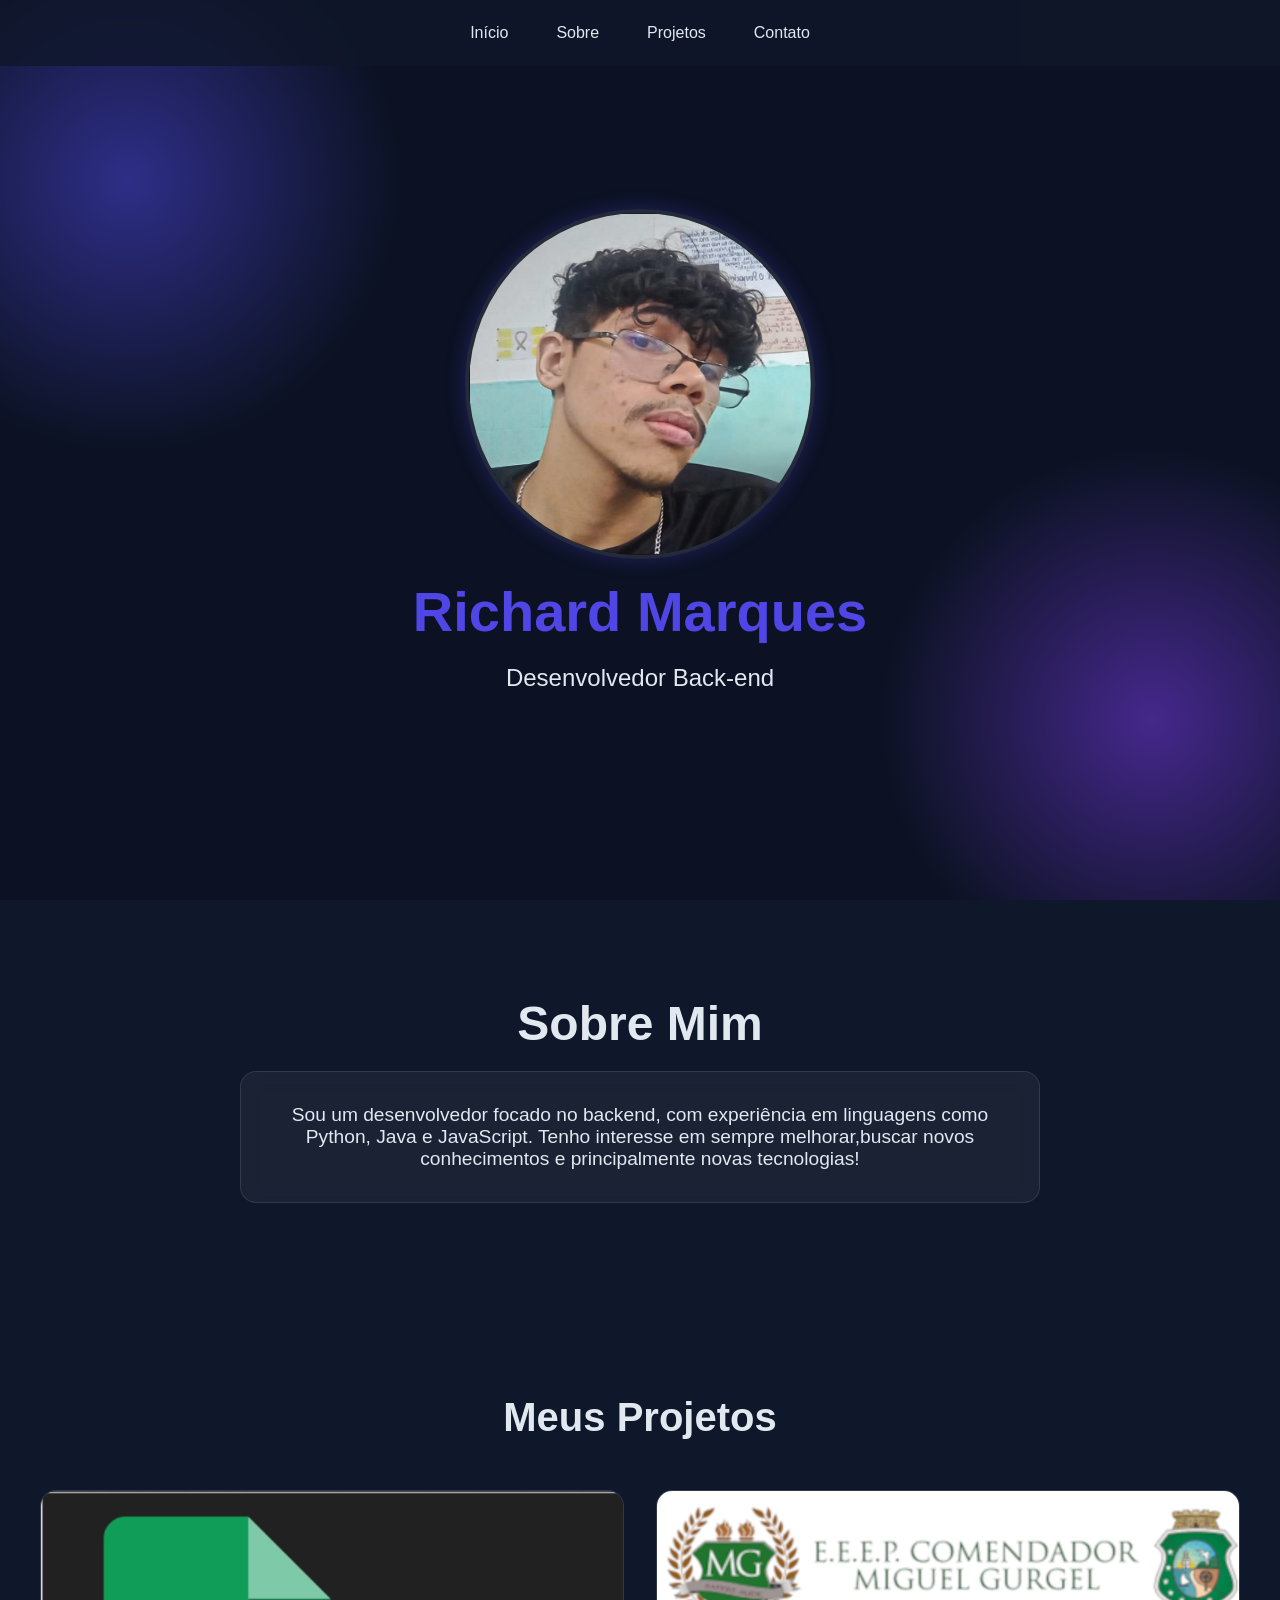
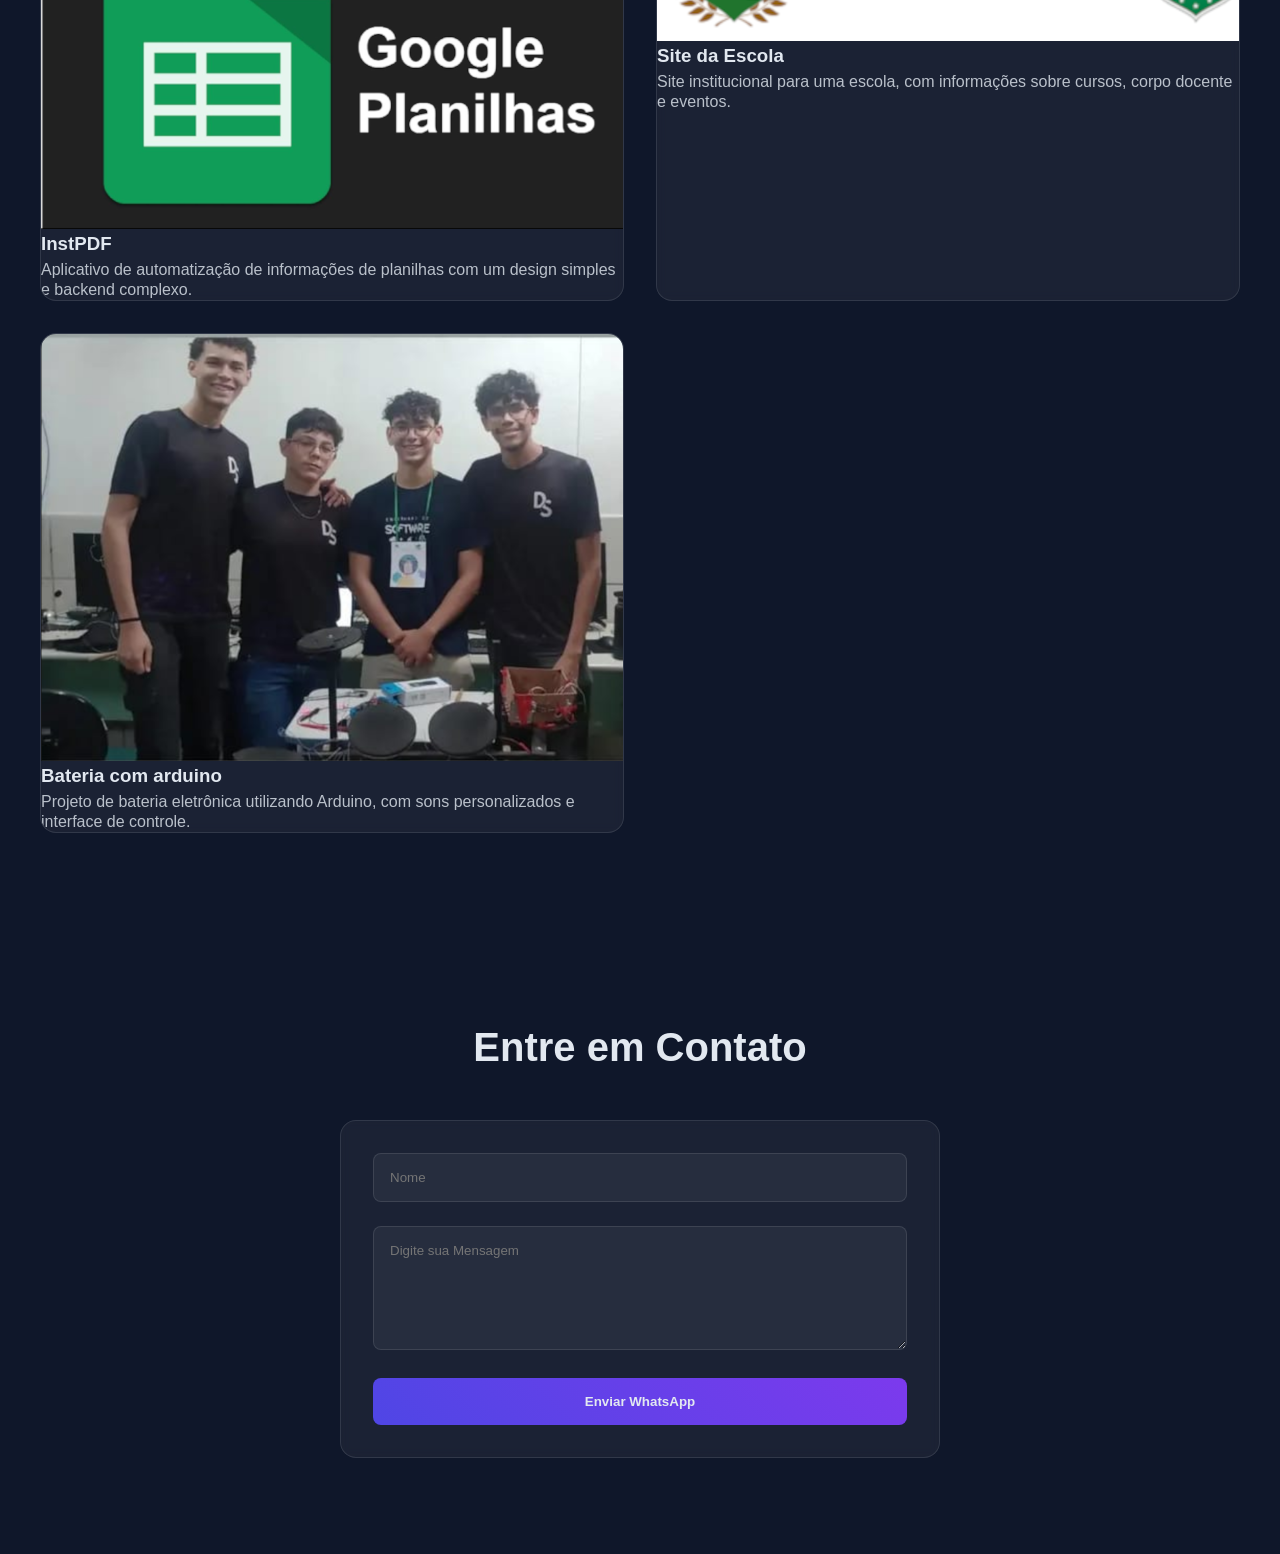
==== index.html @ d4fdc725 "talvez assim seja mais fácil" ====
<!DOCTYPE html>
<html lang="pt-br">
<head>
    <meta charset="UTF-8">
    <meta name="viewport" content="width=device-width, initial-scale=1.0">
    <link rel="stylesheet" href="styles.css">
    <title>Portifólio</title>
</head>
<body>
    <div class="particulas"></div>


    <nav class="navegacao">
        <ul class="menu">
            <li>
                <a href="#inicio" class="menu-link">Início</a>
            </li>
            <li>
                <a href="#sobre" class="menu-link">Sobre</a>
            </li>
            <li>
                <a href="#projetos" class="menu-link">Projetos</a>
            </li>
            <li>
                <a href="#contatos" class="menu-link">Contato</a>
            </li>
        </ul>
    </nav>
    <main id="inicio" class="cabecalho">
        <img src="imgs\Screenshot_7.png" alt="Minha foto" class="foto-perfil">
        <h1>Richard Marques</h1>
        <p class="cabecalho-sub-titulo">Desenvolvedor Back-end</p>
    </main>

    <section id="sobre" class="sobre">
        <h2 class="sobre-titulo">Sobre Mim</h2>
        <div class="sobre-caixa">
        <p class="sobre-paragrafo ">Sou um desenvolvedor focado no backend, com experiência em linguagens como Python, Java e JavaScript. Tenho interesse em sempre melhorar,buscar novos conhecimentos e principalmente novas tecnologias!</p>   
        </div>      
    </section>

    <section id="projetos" class="projetos">
        <h2 class="projetos-titulo">Meus Projetos</h2>
        <div class="projetos-caixa">

            <div class="projetos-card">
                <img src="imgs\Screenshot_8.png" alt="Projeto 1" class="projetos-imagens">
                <div class="caixa-textos-projeto">
                <h3 class="info-projetos">InstPDF</h3>
                <p class="paragrafo-projetos">Aplicativo de automatização de informações de planilhas com um design simples e backend complexo.
                </p>
            </div>
            </div>

            
            <div class="projetos-card">
                <img src="imgs\Screenshot_9.png" alt="Projeto 1" class="projetos-imagens">
                <div class="caixa-textos-projeto">
                <h3 class="info-projetos">Site da Escola</h3>
                <p class="paragrafo-projetos">Site institucional para uma escola, com informações sobre cursos, corpo docente e eventos.
                </p>
            </div>
            </div>

             <div class="projetos-card">
                <img src="imgs\Screenshot_10.png" alt="Projeto 1" class="projetos-imagens">
                <div class="caixa-textos-projeto"></div>
                <h3 class="info-projetos">Bateria com arduino</h3>
                <p class="paragrafo-projetos">Projeto de bateria eletrônica utilizando Arduino, com sons personalizados e interface de controle.
                </p>
            </div>

        </div>
    </section>

    <section id="contatos" class="contatos">
        <h2 class="contatos-titulo">Entre em Contato</h2>

        <form class="formulario-contato" id="formulario" onsubmit="enviarWhats(event)">
            <div class="grupo-form">
                <input placeholder="Nome" class="campo-form" id="nome">
            </div>

        <div class="grupo-form">
            <textarea class="campo-form" placeholder="Digite sua Mensagem" rows="6" id="mensagem"></textarea>
        </div>

        <button type="submit" class="botao-form" >Enviar WhatsApp</button>
    </form>

    </section>

    <script>
        function enviarWhats(event) {
            event.preventDefault()

            const nome = document.getElementById('nome').value;
            const mensagem = document.getElementById('mensagem').value;
            const telefone = '5585996803306'

            const texto = `Olá! meu nome é ${nome}${mensagem}`
            const msgFormatada = encodeURIComponent(texto)

            const url = `https://wa.me/${telefone}/?text=${msgFormatada}`

            window.open(url, '_blank')
        } 
          
    </script>
</body>

</html>
---- styles.css ----
* {
    margin: 0;
    padding: 0;
    box-sizing: border-box;
    font-family: 'Segoe UI', Tahoma, Geneva, Verdana, sans-serif;
}

html {
    scroll-behavior: smooth;
}


:root {
    --primaria: #4f46e5;
    --secundaria: #7c3aed;
    --escuro: #0f172a;
    --maisEscuro: #0a0f1c;
    --claro: #e2e8f0;
    --vidro: rgba(255, 255, 255, 0.1);
}

body {
    background-color: var(--escuro);
    color: var(--claro);
}  

.navegacao {
    position: fixed;
    top: 0;
    background: rgba(15, 23, 42, 0.8);
    width: 100%;
    z-index: 100;
    padding: 1.5rem;
}

.menu {
    display: flex;
    justify-content: center;
    list-style: none;
    gap: 3rem;
}
  
.menu-link{
    text-decoration: none;   
    color: var(--claro);
    font-weight: 500;
    position: relative;
    padding: 0.5rem 0;
}
.menu-link::after {
    content: '';
    height: 2px;
    width: 0;
    position: absolute;
    bottom: 0;
    left: 0;
    background: linear-gradient(90deg, var(--primaria), var(--secundaria));
    transition: width 0.5s ease;
}

.menu-link:hover::after {
    width: 100%;
}

.cabecalho {
    min-height: 100vh;
    display: flex;
    justify-content: center;
    align-items: center;
    flex-direction: column;
}

.foto-perfil {
    width: 350px;
    height: 350px;
    box-shadow: 0 0 20px rgba(79, 70, 229, 0.3);
    border-radius: 50%;
    border: 4px solid var(--vidro);
    animation: flutuar 5s ease-in-out infinite;
}

h1 {
    font-size: 3.5rem;
    color: var(--primaria);
    font-weight: bold;
    margin: 20px;
}

.cabecalho-sub-titulo {
    font-size: 1.5rem;
    color: var(--claro);
}

.sobre {
    padding: 6rem 2rem; 
}

.sobre-titulo {
    font-size: 3rem;
    color: var(--claro);
    text-align: center;
    margin-bottom: 20px;
}

.sobre-caixa {
    padding: 2rem;
    max-width: 800px;
    margin: 0 auto;
    border-radius: 16px;
    border: 1px solid var(--vidro);
    backdrop-filter: blur(10px);
    background:rgba(255, 255, 255, 0.05)
}

.sobre-paragrafo {
    text-align: center;
    font-size: 1.2rem;
}

.projetos {
    padding: 6rem 2rem;
}

.projetos-caixa {
    display: grid;
    grid-template-columns: repeat(auto-fit, minmax(580px, 10fr)); 
    gap: 2rem;
    max-width: 1200px;
    margin: 0 auto
}

.projetos-card {
    background: rgba(255, 255, 255, 0.05);
    border-radius: 16px;
    backdrop-filter: blur(5px);
    border: 1px solid var(--vidro);
    overflow: hidden;
    transition: all 0.5s ease;
    cursor: pointer;

}

.projetos-titulo {
    text-align: center;
    font-size: 2.5rem;
    margin-bottom: 50px;
}

.projetos-card:hover {
    box-shadow: 0 10px 20px rgba(79, 70, 229, 0.2);
    transform: translateY(-10px) scale(1.03);

}

.projetos-imagem {
    height: 200px;
    width: 100%;
    object-fit: cover;
}

.caixa-textos-projetos {
    padding: 1.5 rem;
}
 
.paragrafo-projetos {
    color: rgba(226, 232, 240, 0.8);
    line-height: 1.25rem;
}

.info-projetos {
    margin-bottom: 5px;
}

.contatos {
    padding: 6rem 2rem;
}

.contatos-titulo {
    text-align: center;
    font-size: 2.5rem;
    margin-bottom: 50px;
}

.formulario-contato {
    max-width: 600px;
    margin: 0 auto;
    background: rgba(255, 255, 255, 0.05);
    backdrop-filter: blur(5px);
    padding: 2rem;
    border: 1px solid var(--vidro);
    border-radius: 16px;
}


.campo-form  {
    width: 100%;
    padding: 1rem;
    background: rgba(255, 255, 255, 0.05);
    border-radius: 8px;
    color: var(--claro);
    border: 1px solid var(--vidro);
    outline: none; 
}

.campo-form:focus {
    border-color: var(--primaria);
    box-shadow: 0 0 10px rgba(79, 70, 229, 0.3);
}

.grupo-form {
    margin-bottom: 1.5rem;
} 

.botao-form {
    color: var(--claro);
    background: linear-gradient(45deg, var(--primaria), var(--secundaria));
    padding: 1rem 2rem;
    border-radius: 8px;
    border: none;
    cursor: pointer;
    font-weight: bold;
    width: 100%;
    transition: all 0.5 ease;
} 

.botao-form:hover {
    transform: translateY(-4px);
    box-shadow: 0 5px 15px rgba(79, 70, 229, 0.4);
}

.particulas{
    position: fixed;
    top: 0;
    left: 0;
    width: 100%;
    height: 100%;
    z-index: -1;
    opacity: 0.5;
    background: radial-gradient(circle at 10% 20%, var(--primaria) 0%, transparent 20%), radial-gradient(circle at 90% 80%, var(--secundaria) 0%, transparent 20%), var(--maisEscuro);
}

@keyframes flutuar {
    0%, 100% {
        transform: translateY(0);
    }
    50% {
        transform: translateY(-20px);
    }
    100% {
        transform: translateY(0);
    }
}
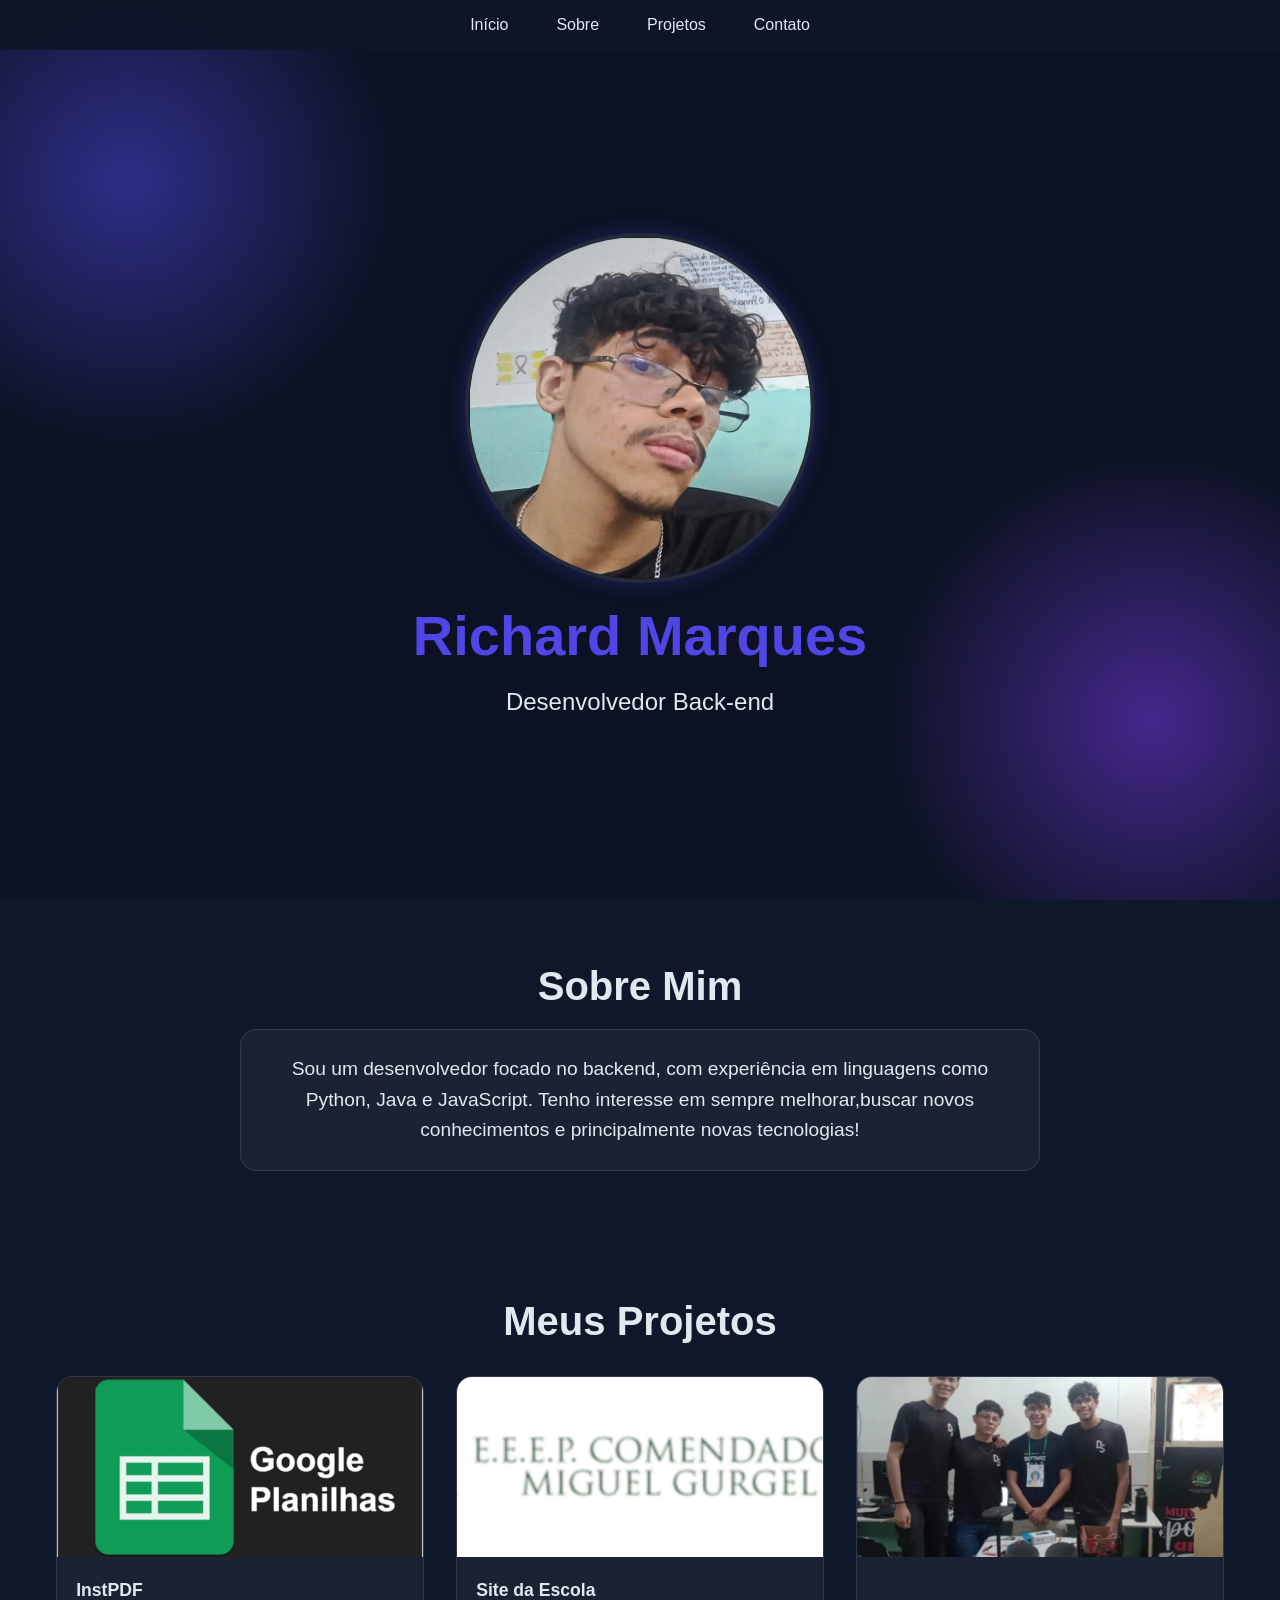
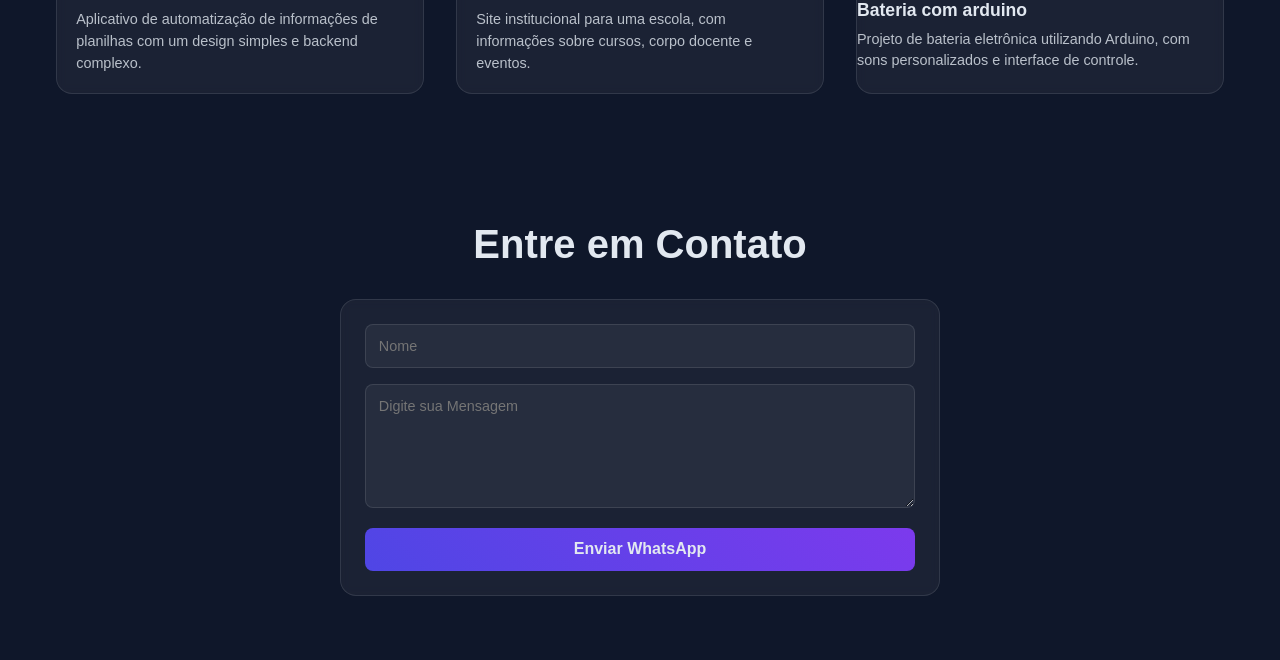
==== commit 485ab839: "teste de correção da mensagem" ====
--- a/index.html
+++ b/index.html
@@ -98,7 +98,7 @@
             const mensagem = document.getElementById('mensagem').value;
             const telefone = '5585996803306'
 
-            const texto = `Olá! meu nome é ${nome}${mensagem}`
+            const texto = `Nome: ${nome}${mensagem}`
             const msgFormatada = encodeURIComponent(texto)
 
             const url = `https://wa.me/${telefone}/?text=${msgFormatada}`
--- a/styles.css
+++ b/styles.css
@@ -8,7 +8,6 @@
 html {
     scroll-behavior: smooth;
 }
-
 
 :root {
     --primaria: #4f46e5;
@@ -22,31 +21,37 @@
 body {
     background-color: var(--escuro);
     color: var(--claro);
+    overflow-x: hidden;
 }  
 
 .navegacao {
     position: fixed;
     top: 0;
-    background: rgba(15, 23, 42, 0.8);
+    background: rgba(15, 23, 42, 0.95);
     width: 100%;
     z-index: 100;
-    padding: 1.5rem;
+    padding: 1rem;
+    backdrop-filter: blur(10px);
 }
 
 .menu {
     display: flex;
     justify-content: center;
     list-style: none;
-    gap: 3rem;
+    gap: 1.5rem;
+    flex-wrap: wrap;
 }
   
-.menu-link{
+.menu-link {
     text-decoration: none;   
     color: var(--claro);
     font-weight: 500;
     position: relative;
     padding: 0.5rem 0;
-}
+    font-size: 0.9rem;
+    transition: color 0.3s ease;
+}
+
 .menu-link::after {
     content: '';
     height: 2px;
@@ -68,11 +73,12 @@
     justify-content: center;
     align-items: center;
     flex-direction: column;
+    padding: 5rem 1rem 2rem;
 }
 
 .foto-perfil {
-    width: 350px;
-    height: 350px;
+    width: 200px;
+    height: 200px;
     box-shadow: 0 0 20px rgba(79, 70, 229, 0.3);
     border-radius: 50%;
     border: 4px solid var(--vidro);
@@ -80,53 +86,63 @@
 }
 
 h1 {
-    font-size: 3.5rem;
+    font-size: 2rem;
     color: var(--primaria);
     font-weight: bold;
     margin: 20px;
+    text-align: center;
 }
 
 .cabecalho-sub-titulo {
-    font-size: 1.5rem;
-    color: var(--claro);
+    font-size: 1.1rem;
+    color: var(--claro);
+    text-align: center;
 }
 
 .sobre {
-    padding: 6rem 2rem; 
+    padding: 4rem 1rem; 
 }
 
 .sobre-titulo {
-    font-size: 3rem;
+    font-size: 2rem;
     color: var(--claro);
     text-align: center;
     margin-bottom: 20px;
 }
 
 .sobre-caixa {
-    padding: 2rem;
+    padding: 1.5rem;
     max-width: 800px;
     margin: 0 auto;
     border-radius: 16px;
     border: 1px solid var(--vidro);
     backdrop-filter: blur(10px);
-    background:rgba(255, 255, 255, 0.05)
+    background: rgba(255, 255, 255, 0.05);
 }
 
 .sobre-paragrafo {
     text-align: center;
-    font-size: 1.2rem;
+    font-size: 1rem;
+    line-height: 1.6;
 }
 
 .projetos {
-    padding: 6rem 2rem;
+    padding: 4rem 1rem;
+}
+
+.projetos-titulo {
+    text-align: center;
+    font-size: 2rem;
+    margin-bottom: 2rem;
 }
 
 .projetos-caixa {
     display: grid;
-    grid-template-columns: repeat(auto-fit, minmax(580px, 10fr)); 
-    gap: 2rem;
+    grid-template-columns: 1fr;
+    gap: 1.5rem;
     max-width: 1200px;
-    margin: 0 auto
+    margin: 0 auto;
+    padding: 0 1rem;
 }
 
 .projetos-card {
@@ -137,48 +153,43 @@
     overflow: hidden;
     transition: all 0.5s ease;
     cursor: pointer;
-
-}
-
-.projetos-titulo {
-    text-align: center;
-    font-size: 2.5rem;
-    margin-bottom: 50px;
+    max-width: 100%;
 }
 
 .projetos-card:hover {
     box-shadow: 0 10px 20px rgba(79, 70, 229, 0.2);
-    transform: translateY(-10px) scale(1.03);
-
-}
-
-.projetos-imagem {
-    height: 200px;
+    transform: translateY(-5px);
+}
+
+.projetos-imagens {
+    height: 180px;
     width: 100%;
     object-fit: cover;
 }
 
-.caixa-textos-projetos {
-    padding: 1.5 rem;
+.caixa-textos-projeto {
+    padding: 1.2rem;
 }
  
 .paragrafo-projetos {
     color: rgba(226, 232, 240, 0.8);
-    line-height: 1.25rem;
+    line-height: 1.5;
+    font-size: 0.9rem;
 }
 
 .info-projetos {
-    margin-bottom: 5px;
+    margin-bottom: 0.5rem;
+    font-size: 1.1rem;
 }
 
 .contatos {
-    padding: 6rem 2rem;
+    padding: 4rem 1rem;
 }
 
 .contatos-titulo {
     text-align: center;
-    font-size: 2.5rem;
-    margin-bottom: 50px;
+    font-size: 2rem;
+    margin-bottom: 2rem;
 }
 
 .formulario-contato {
@@ -186,20 +197,20 @@
     margin: 0 auto;
     background: rgba(255, 255, 255, 0.05);
     backdrop-filter: blur(5px);
-    padding: 2rem;
+    padding: 1.5rem;
     border: 1px solid var(--vidro);
     border-radius: 16px;
 }
 
-
-.campo-form  {
-    width: 100%;
-    padding: 1rem;
+.campo-form {
+    width: 100%;
+    padding: 0.8rem;
     background: rgba(255, 255, 255, 0.05);
     border-radius: 8px;
     color: var(--claro);
     border: 1px solid var(--vidro);
-    outline: none; 
+    outline: none;
+    font-size: 0.9rem;
 }
 
 .campo-form:focus {
@@ -208,27 +219,28 @@
 }
 
 .grupo-form {
-    margin-bottom: 1.5rem;
+    margin-bottom: 1rem;
 } 
 
 .botao-form {
     color: var(--claro);
     background: linear-gradient(45deg, var(--primaria), var(--secundaria));
-    padding: 1rem 2rem;
+    padding: 0.8rem 1.5rem;
     border-radius: 8px;
     border: none;
     cursor: pointer;
     font-weight: bold;
     width: 100%;
-    transition: all 0.5 ease;
+    transition: all 0.3s ease;
+    font-size: 1rem;
 } 
 
 .botao-form:hover {
-    transform: translateY(-4px);
+    transform: translateY(-2px);
     box-shadow: 0 5px 15px rgba(79, 70, 229, 0.4);
 }
 
-.particulas{
+.particulas {
     position: fixed;
     top: 0;
     left: 0;
@@ -237,6 +249,7 @@
     z-index: -1;
     opacity: 0.5;
     background: radial-gradient(circle at 10% 20%, var(--primaria) 0%, transparent 20%), radial-gradient(circle at 90% 80%, var(--secundaria) 0%, transparent 20%), var(--maisEscuro);
+    pointer-events: none;
 }
 
 @keyframes flutuar {
@@ -244,9 +257,117 @@
         transform: translateY(0);
     }
     50% {
-        transform: translateY(-20px);
-    }
-    100% {
-        transform: translateY(0);
+        transform: translateY(-15px);
+    }
+}
+
+/* Tablet (768px a 1024px) */
+@media (min-width: 768px) {
+    .menu {
+        gap: 3rem;
+    }
+    
+    .menu-link {
+        font-size: 1rem;
+    }
+    
+    .foto-perfil {
+        width: 280px;
+        height: 280px;
+    }
+    
+    h1 {
+        font-size: 3rem;
+    }
+    
+    .cabecalho-sub-titulo {
+        font-size: 1.3rem;
+    }
+    
+    .projetos-caixa {
+        grid-template-columns: repeat(2, 1fr);
+        gap: 2rem;
+    }
+    
+    .sobre-titulo, 
+    .projetos-titulo, 
+    .contatos-titulo {
+        font-size: 2.5rem;
+    }
+}
+
+/* Desktop (acima de 1024px) */
+@media (min-width: 1024px) {
+    .foto-perfil {
+        width: 350px;
+        height: 350px;
+    }
+    
+    h1 {
+        font-size: 3.5rem;
+    }
+    
+    .cabecalho-sub-titulo {
+        font-size: 1.5rem;
+    }
+    
+    .projetos-caixa {
+        grid-template-columns: repeat(auto-fit, minmax(300px, 1fr));
+        gap: 2rem;
+    }
+    
+    .projetos-card:hover {
+        transform: translateY(-10px) scale(1.03);
+    }
+    
+    .sobre-paragrafo {
+        font-size: 1.2rem;
+    }
+}
+
+/* Ajustes para telas muito pequenas (menos de 480px) */
+@media (max-width: 480px) {
+    .menu {
+        gap: 1rem;
+    }
+    
+    .menu-link {
+        font-size: 0.8rem;
+    }
+    
+    .foto-perfil {
+        width: 150px;
+        height: 150px;
+    }
+    
+    h1 {
+        font-size: 1.5rem;
+    }
+    
+    .cabecalho-sub-titulo {
+        font-size: 0.9rem;
+    }
+    
+    .sobre-titulo,
+    .projetos-titulo,
+    .contatos-titulo {
+        font-size: 1.5rem;
+    }
+    
+    .sobre-paragrafo {
+        font-size: 0.9rem;
+    }
+    
+    .projetos-imagens {
+        height: 150px;
+    }
+    
+    .formulario-contato {
+        padding: 1rem;
+    }
+    
+    .campo-form {
+        padding: 0.7rem;
+        font-size: 0.85rem;
     }
 }
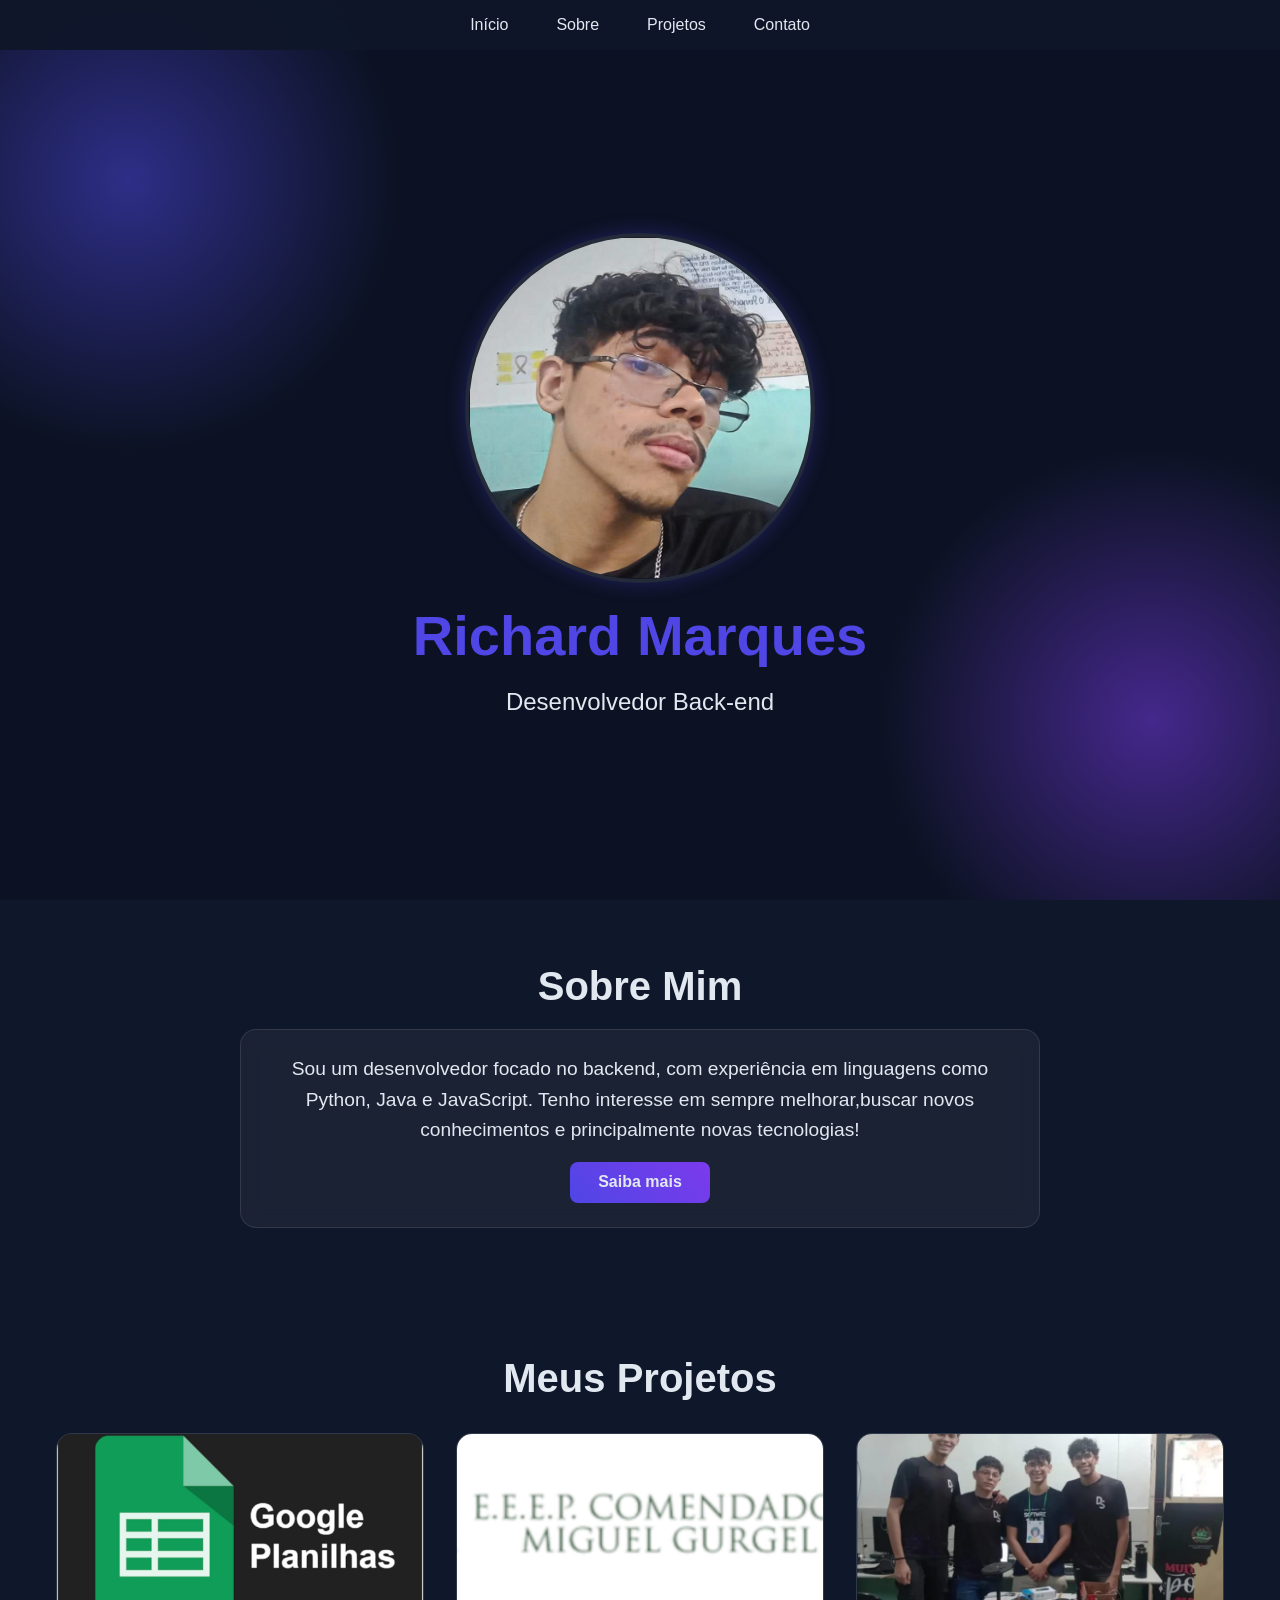
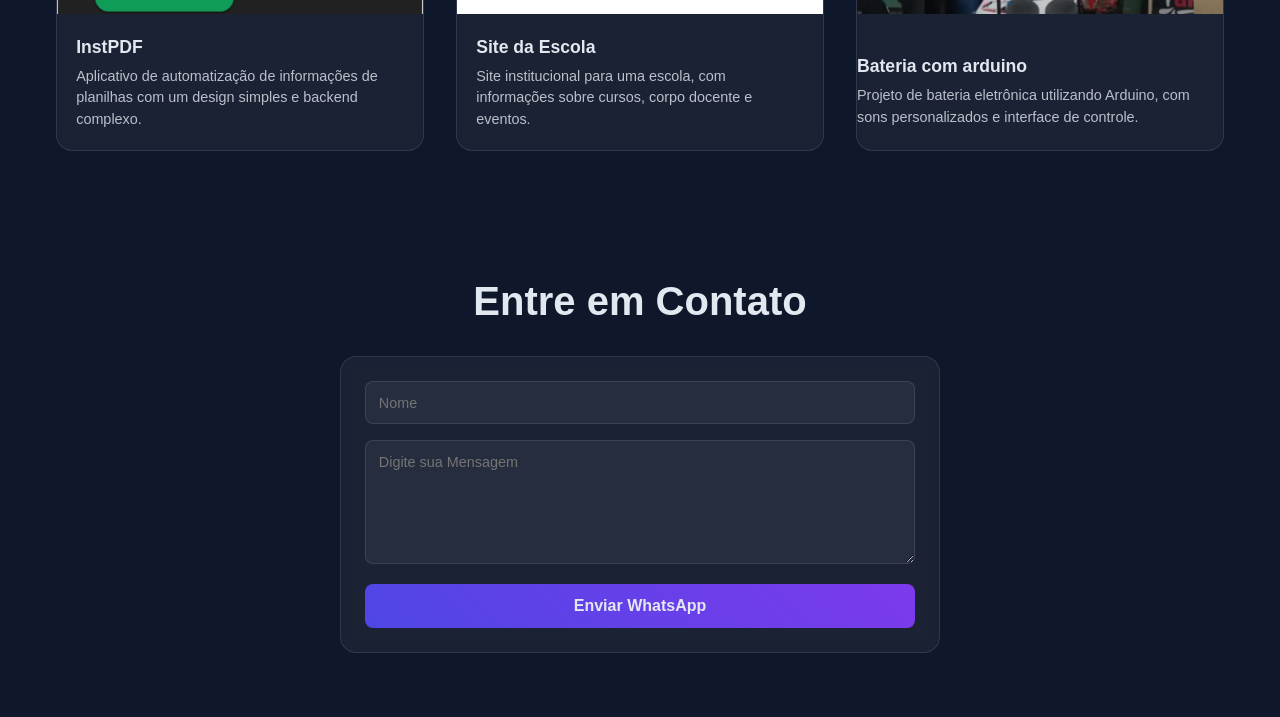
==== commit 3150286a: "Adição do botão de saiba mais do sobre" ====
--- a/index.html
+++ b/index.html
@@ -36,6 +36,7 @@
         <h2 class="sobre-titulo">Sobre Mim</h2>
         <div class="sobre-caixa">
         <p class="sobre-paragrafo ">Sou um desenvolvedor focado no backend, com experiência em linguagens como Python, Java e JavaScript. Tenho interesse em sempre melhorar,buscar novos conhecimentos e principalmente novas tecnologias!</p>   
+        <a href="#" class="botao-saiba-mais">Saiba mais</a>
         </div>      
     </section>
 
@@ -98,7 +99,7 @@
             const mensagem = document.getElementById('mensagem').value;
             const telefone = '5585996803306'
 
-            const texto = `Nome: ${nome}${mensagem}`
+            const texto = `Nome: ${nome}\n\n${mensagem}`
             const msgFormatada = encodeURIComponent(texto)
 
             const url = `https://wa.me/${telefone}/?text=${msgFormatada}`
--- a/styles.css
+++ b/styles.css
@@ -118,12 +118,37 @@
     border: 1px solid var(--vidro);
     backdrop-filter: blur(10px);
     background: rgba(255, 255, 255, 0.05);
+    text-align: center; /* ADICIONADO: centraliza o conteúdo da caixa */
 }
 
 .sobre-paragrafo {
     text-align: center;
     font-size: 1rem;
     line-height: 1.6;
+}
+
+/* Estilo do botão Saiba mais */
+.botao-saiba-mais {
+    display: inline-block;
+    text-decoration: none;
+    text-align: center;
+    color: var(--claro);
+    background: linear-gradient(45deg, var(--primaria), var(--secundaria));
+    padding: 0.6rem 1.2rem;
+    border-radius: 8px;
+    cursor: pointer;
+    font-weight: bold;
+    transition: all 0.3s ease;
+    font-size: 0.9rem;
+    margin-top: 1rem;
+    border: none;
+    width: auto;
+    min-width: 120px;
+}
+
+.botao-saiba-mais:hover {
+    transform: translateY(-2px);
+    box-shadow: 0 5px 15px rgba(79, 70, 229, 0.4);
 }
 
 .projetos {
@@ -294,6 +319,12 @@
     .contatos-titulo {
         font-size: 2.5rem;
     }
+    
+    .botao-saiba-mais {
+        padding: 0.7rem 1.5rem;
+        font-size: 1rem;
+        min-width: 140px;
+    }
 }
 
 /* Desktop (acima de 1024px) */
@@ -370,4 +401,10 @@
         padding: 0.7rem;
         font-size: 0.85rem;
     }
+    
+    .botao-saiba-mais {
+        padding: 0.5rem 1rem;
+        font-size: 0.85rem;
+        min-width: 100px;
+    }
 }
